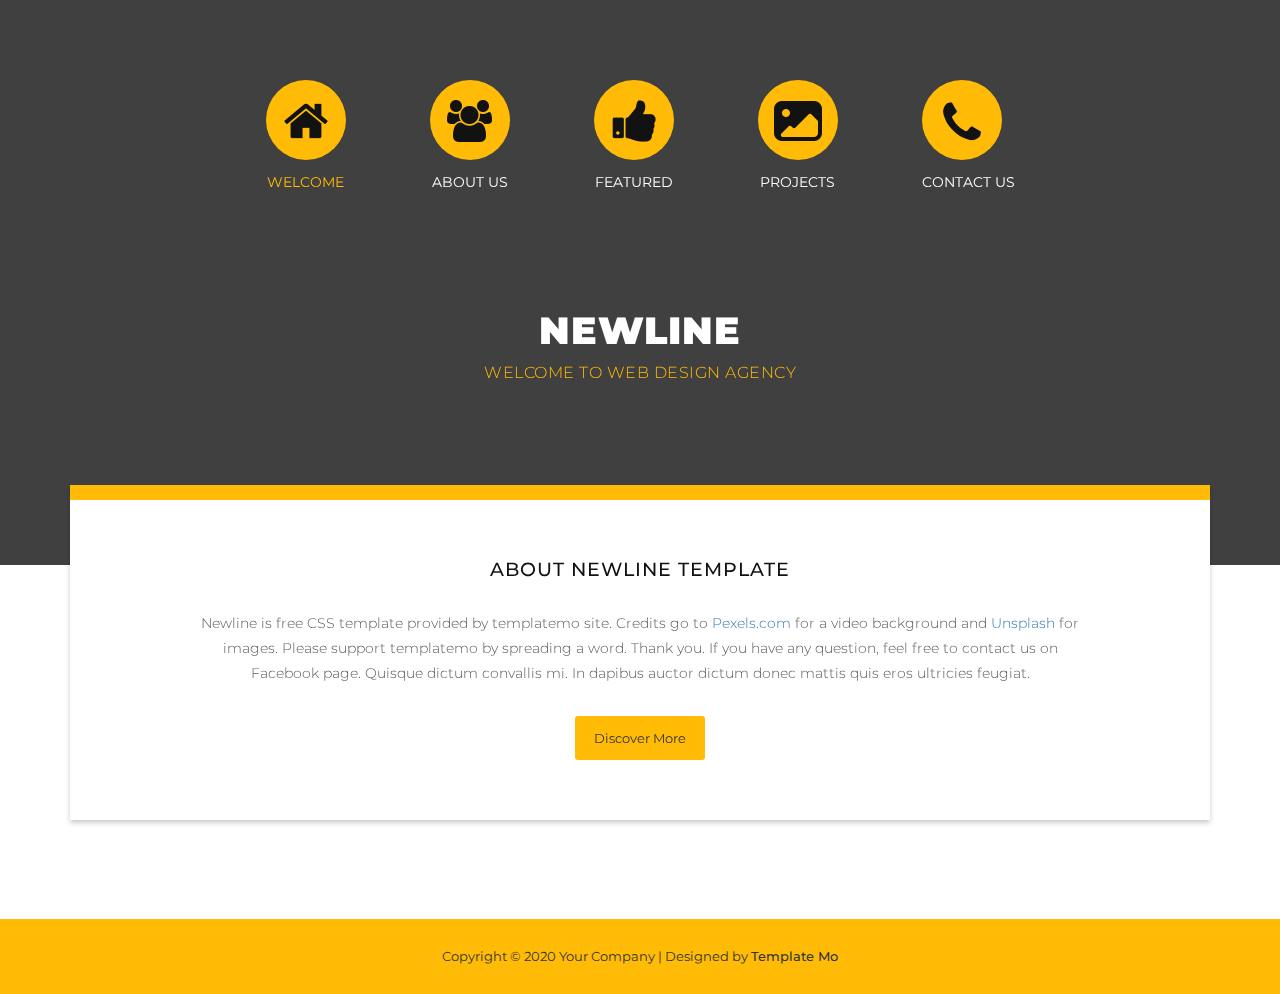
==== index.html @ 5fceb2ac "new template" ====
<!doctype html>
<!--[if lt IE 7]>      <html class="no-js lt-ie9 lt-ie8 lt-ie7" lang=""> <![endif]-->
<!--[if IE 7]>         <html class="no-js lt-ie9 lt-ie8" lang=""> <![endif]-->
<!--[if IE 8]>         <html class="no-js lt-ie9" lang=""> <![endif]-->
<!--[if gt IE 8]><!--> <html class="no-js" lang=""> <!--<![endif]-->
    <head>
        <meta charset="utf-8">
        <meta http-equiv="X-UA-Compatible" content="IE=edge,chrome=1">
        <title>Newline Template</title>
<!--
Newline Template
https://templatemo.com/tm-503-newline
-->
        <meta name="description" content="">
        <meta name="viewport" content="width=device-width, initial-scale=1">
        <link rel="apple-touch-icon" href="apple-touch-icon.png">

        <link rel="stylesheet" href="css/bootstrap.min.css">
        <link rel="stylesheet" href="css/bootstrap-theme.min.css">
        <link rel="stylesheet" href="css/fontAwesome.css">
        <link rel="stylesheet" href="css/templatemo-style.css">

        <link href="https://fonts.googleapis.com/css?family=Montserrat:100,200,300,400,500,600,700,800,900" rel="stylesheet">

        <script src="js/vendor/modernizr-2.8.3-respond-1.4.2.min.js"></script>
    </head>
    <body>

        <div class="overlay"></div>
        <section class="top-part">
          <video controls autoplay loop>
            <source src="videos/video1.mp4" type="video/mp4">
            <source src="videos/video1.ogg" type="video1/ogg">
          Your browser does not support the video tag.
          </video>
        </section>
        
        <section class="cd-hero">

          <div class="cd-slider-nav">
            <nav>
              <span class="cd-marker item-1"></span>
              <ul>
                <li class="selected"><a href="#0"><div class="image-icon"><img src="img/home-icon.png"></div><h6>Welcome</h6></a></li>
                <li><a href="#0"><div class="image-icon"><img src="img/about-icon.png"></div><h6>About Us</h6></a></li>
                <li><a href="#0"><div class="image-icon"><img src="img/featured-icon.png"></div><h6>Featured</h6></a></li>
                <li><a href="#0"><div class="image-icon"><img src="img/projects-icon.png"></div><h6>Projects</h6></a></li>
                <li><a href="#0"><div class="image-icon"><img src="img/contact-icon.png"></div><h6>Contact Us</h6></a></li>
              </ul>
            </nav> 
          </div> <!-- .cd-slider-nav -->

          <ul class="cd-hero-slider">

            <li class="selected">
              <div class="heading">
                <h1>NEWLINE</h1>
                <span>Welcome to Web Design Agency</span>
              </div>
              <div class="cd-full-width first-slide">
                <div class="container">
                  <div class="row">
                    <div class="col-md-12">
                      <div class="content first-content">
                        <h4>About Newline Template</h4>
                        <p>Newline is free CSS template provided by templatemo site. Credits go to <a href="https://videos.pexels.com/videos/busy-street-in-the-city-1089" target="_blank">Pexels.com</a> for a video background and <a href="https://unsplash.com" target="_blank">Unsplash</a> for images. Please support templatemo by spreading a word. Thank you. If you have any question, feel free to contact us on Facebook page. Quisque dictum convallis mi. In dapibus auctor dictum donec mattis quis eros ultricies feugiat.</p>
                        <div class="primary-button">
                          <a href="#">Discover More</a>
                        </div>
                      </div>
                    </div>
                  </div>                  
                </div>
              </div>
            </li>

            <li>
              <div class="heading">
                <h1>About Us</h1>
                <span>Get More Info About Our Agency</span> 
              </div>
              <div class="cd-half-width second-slide">   
                <div class="container">
                  <div class="row">
                    <div class="col-md-12">
                      <div class="content second-content">
                        <div class="row">
                          <div class="col-md-7 left-image">
                            <img src="img/left-about-image.jpg">
                          </div>
                          <div class="col-md-5">
                            <div class="right-about-text">
                              <h4>Who we are?</h4>
                              <p>Fusce neque leo, dapibus sed imperdiet sed, vulputate sed purus. Nam eget justo in nibh facilisis rhoncus. Donec et risus non mauris lobortis convallis. Aliquam id urna quis ante blandit semper.</p>
                              <div class="primary-button">
                                <a href="#">Discover More</a>
                              </div>
                            </div>
                          </div>
                        </div>
                        <div class="row">
                          <div class="col-md-7">
                            <div class="left-about-text">
                              <h4>What we do?</h4>
                              <p>Nam aliquam ultrices interdum. Vivamus metus mi, accumsan a tincidunt a, efficitur id felis. Vivamus non nibh malesuada, vestibulum nulla in, iaculis sem. Aenean tincidunt faucibus ipsum, ac aliquet nunc accumsan sed. Nulla sodales nunc sit amet libero egestas, ut interdum ex congue.</p>
                              <div class="primary-button">
                                <a href="#">Discover More</a>
                              </div>
                            </div>
                          </div>
                          <div class="col-md-5 right-image">
                            <img src="img/right-about-image.jpg">
                          </div>
                        </div>
                      </div>
                    </div>
                  </div>                  
                </div>
              </div>
            </li>

            <li>
              <div class="heading">
                <h1>Featured</h1>
                <span>We produce featured product every week</span> 
              </div>
              <div class="cd-half-width third-slide">
                <div class="container">
                  <div class="row">
                    <div class="col-md-12">
                      <div class="content third-content">
                        <div class="row">
                          <div class="col-md-7 left-image">
                            <img src="img/left-feature-image.png">
                          </div>
                          <div class="col-md-5">
                            <div class="right-feature-text">
                              <h4>Featured Product: <em>Newline</em></h4>
                              <p>Lorem ipsum dolor amet, consecte adipiscing elit, quisque dictum convallis mi. In dapibus auctor dictum donec mattis quis eros ultricies feugiat. Morbi congue faucibus mi, ague blandit curabitur ac lacinia.</p>
                              <div class="feature-list">
                                <ul>
                                  <p>- Suspendisse mattis finibus sem</p>
                                  <p>- Pellentesque et urna vel lectus</p>
                                  <p>- Vestibulum iaculis nisi dui</p>
                                  <p>- Donec sagittis eros , ac tempus ligula</p>
                                  <p>- Integer sapien risus, auctor</p>
                                </ul>
                              </div>
                              <div class="primary-button">
                                <a href="#">Discover More</a>
                              </div>
                            </div>
                          </div>
                        </div>
                      </div>
                    </div>
                  </div>                  
                </div>
              </div>
            </li>

            <li>
              <div class="heading">
                <h1>Our projects</h1>
                <span>Here you can check our recent projects</span> 
              </div>
              <div class="cd-half-width fourth-slide">
                <div class="container">
                  <div class="row">
                    <div class="col-md-12">
                      <div class="content fourth-content">
                        <div class="row">
                          <div class="col-md-3 project-item">
                            <a href="img/item-01.jpg" data-lightbox="image-1"><img src="img/project-item-01.jpg"></a>
                          </div>
                          <div class="col-md-3 project-item">
                            <a href="img/item-02.jpg" data-lightbox="image-1"><img src="img/project-item-02.jpg"></a>
                          </div>
                          <div class="col-md-3 project-item">
                            <a href="img/item-03.jpg" data-lightbox="image-1"><img src="img/project-item-03.jpg"></a>
                          </div>
                          <div class="col-md-3 project-item">
                            <a href="img/item-04.jpg" data-lightbox="image-1"><img src="img/project-item-04.jpg"></a>
                          </div>
                          <div class="col-md-3 project-item">
                            <a href="img/item-05.jpg" data-lightbox="image-1"><img src="img/project-item-05.jpg"></a>
                          </div>
                          <div class="col-md-3 project-item">
                            <a href="img/item-06.jpg" data-lightbox="image-1"><img src="img/project-item-06.jpg"></a>
                          </div>
                          <div class="col-md-3 project-item">
                            <a href="img/item-07.jpg" data-lightbox="image-1"><img src="img/project-item-07.jpg"></a>
                          </div>
                          <div class="col-md-3 project-item">
                            <a href="img/item-08.jpg" data-lightbox="image-1"><img src="img/project-item-08.jpg"></a>
                          </div>
                        </div>
                      </div>
                    </div>
                  </div>                  
                </div>
              </div>
            </li>

            <li>
              <div class="heading">
                <h1>Contact us</h1>
                <span>You'll be responded within 48 hrs</span> 
              </div>
              <div class="cd-half-width fivth-slide">
                <div class="container">
                  <div class="row">
                    <div class="col-md-12">
                      <div class="content fivth-content">
                        <div class="row">
                          <div class="col-md-4">
                            <div class="left-info">
                              <p>Maecenas imperdiet sagittis lacus, ut consequat velit iaculis id. Praesent eu consequat urna. Morbi justo dolor, ornare sed lorem et, auctor iaculis ligula.
                              <br><br>
                              <em>5566 Donec mollis libero<br>at metus luctus 10660</em>
                              </p>
                              <ul class="social-icons">
                                <i><a href="#"><i class="fa fa-facebook"></i></a></i>
                                <i><a href="#"><i class="fa fa-twitter"></i></a></i>
                                <i><a href="#"><i class="fa fa-linkedin"></i></a></i>
                                <i><a href="#"><i class="fa fa-rss"></i></a></i>
                                <i><a href="#"><i class="fa fa-behance"></i></a></i>
                              </ul>
                            </div>
                          </div>
                          <div class="col-md-8">
                            <div class="row">
                              <form id="contact" action="" method="post">
                                <div class="col-md-6">
                                  <fieldset>
                                    <input name="name" type="text" class="form-control" id="name" placeholder="Your Name" required="">
                                  </fieldset>
                                </div>
                                <div class="col-md-6">
                                  <fieldset>
                                    <input name="email" type="email" class="form-control" id="email" placeholder="Email" required="">
                                  </fieldset>
                                </div>
                                <div class="col-md-12">
                                  <fieldset>
                                    <textarea name="message" rows="6" class="form-control" id="message" placeholder="Message" required=""></textarea>
                                  </fieldset>
                                </div>
                                <div class="col-md-12">
                                  <fieldset>
                                    <button type="submit" id="form-submit" class="btn">Send Message</button>
                                  </fieldset>
                                </div>
                              </form>
                            </div>
                          </div>
                        </div>
                      </div>
                    </div>
                  </div>                  
                </div>
              </div>
            </li>
          </ul> <!-- .cd-hero-slider -->
        </section> <!-- .cd-hero -->


        <footer>
          <p>Copyright &copy; 2020 Your Company 
                                
        	| Designed by <em>Template Mo</em></p>
        </footer>
    
        <script src="//ajax.googleapis.com/ajax/libs/jquery/1.11.2/jquery.min.js"></script>
        <script>window.jQuery || document.write('<script src="js/vendor/jquery-1.11.2.min.js"><\/script>')</script>

        <script src="js/vendor/bootstrap.min.js"></script>
        <script src="js/plugins.js"></script>
        <script src="js/main.js"></script>

    </body>
</html>
---- css/templatemo-style.css ----
/* 

Newline Template

https://templatemo.com/tm-503-newline

*/

body {
	font-family: 'Montserrat', sans-serif;
}

p {
  font-size: 14px;
  color: #5a5a5a;
  font-weight: 300;
  line-height: 25px;
}

video { 
    position: fixed;
    top: 50%;
    left: 50%;
    min-width: 100%;
    min-height: 100%;
    width: auto;
    height: auto;
    z-index: -100;
    transform: translateX(-50%) translateY(-50%);
    background-size: cover;
    transition: 1s opacity;
}

video::-webkit-media-controls {
    display:none !important;
}

.overlay {
  position: absolute;
  top: 0;
  left: 0;
  width: 100%;
  height: 100%;
  z-index: 1;
  background-color: rgba(0,0,0,0.75); /*dim the background*/
}

.primary-button a {
  display: inline-block;
  background-color: #ffbb05;
  color: #343434;
  font-size: 13px;
  padding: 12px 18px;
  border-radius: 3px;
  text-decoration: none;
  border: 1px solid transparent;
}

.primary-button a:hover {
  background-color: transparent;
  border: 1px solid #ffbb05;
  -moz-transition: all 0.2s linear;
  -o-transition: all 0.2s linear;
  -webkit-transition: all 0.2s linear;
}

.cd-hero {
  z-index: 2;
  position: relative;
  -webkit-font-smoothing: antialiased;
  -moz-osx-font-smoothing: grayscale;
}

.cd-hero-slider {
  position: relative;
  overflow: hidden;
  margin: 0;
  padding: 0;
  list-style: none;
}
.cd-hero-slider li {
  position: absolute;
  top: 0;
  left: 0;
  width: 100%;
  -webkit-transform: translateX(100%);
  -moz-transform: translateX(100%);
  -ms-transform: translateX(100%);
  -o-transform: translateX(100%);
  transform: translateX(100%);
}
.cd-hero-slider li.selected {
  /* this is the visible slide */
  position: relative;
  -webkit-transform: translateX(0);
  -moz-transform: translateX(0);
  -ms-transform: translateX(0);
  -o-transform: translateX(0);
  transform: translateX(0);
}
.cd-hero-slider li.move-left {
  /* slide hidden on the left */
  -webkit-transform: translateX(-100%);
  -moz-transform: translateX(-100%);
  -ms-transform: translateX(-100%);
  -o-transform: translateX(-100%);
  transform: translateX(-100%);
}
.cd-hero-slider li.is-moving, .cd-hero-slider li.selected {
  /* the is-moving class is assigned to the slide which is moving outside the viewport */
  -webkit-transition: -webkit-transform 0.5s;
  -moz-transition: -moz-transform 0.5s;
  transition: transform 0.5s;
}
@media only screen and (min-width: 768px) {
  .cd-hero-slider {
  }
}
@media only screen and (min-width: 1170px) {
  .cd-hero-slider {
  }
}

.cd-slider-nav {
  text-align: center;
}

.cd-slider-nav ul {
  padding: 0;
  margin: 0;
}

.cd-slider-nav ul li {
  display: inline-block;
  margin: 80px 40px;
}

.cd-slider-nav ul li a {
  text-decoration: none;
}

.cd-slider-nav ul li h6 {
  font-size: 14px;
  text-transform: uppercase;
  text-align: center;
  font-weight: 400;
  color: #fff;
  margin-top: 15px;
}

.cd-slider-nav ul .selected h6 {
  color: #ffbb05;
  text-decoration: none;
}

.cd-slider-nav .image-icon {
  margin: 0 auto;
  margin-bottom: 15px;
  display: block;
  width: 80px;
  height: 80px;
  line-height: 80px;
  border-radius: 50%;
  text-align: center;
  margin: 0px;
  padding: 0px;
  background-color: #ffbb05;
}

.cd-slider-nav .image-icon:hover {
  background-color: #fff;
  -moz-transition: all 0.2s linear;
  -o-transition: all 0.2s linear;
  -webkit-transition: all 0.2s linear;
}

.content {
  margin-bottom: 100px;
  margin-top: -80px;
  background-color: #fff;
  border-top: 15px solid #ffbb05;
  box-shadow: 0px 3px 5px rgba(0, 0, 0, 0.2);
}


/*
=====================
----- TOP PART ------
=====================
*/

.top-part img {
  width: 100%;
  background-size: cover;
  position: absolute;
  overflow: hidden;
  top:0;
  left: 0;
}


/*
=======================
----- FIRST SLIDE -----
=======================
*/

.first-slide {
  text-align: center;
}

.first-slide {
  background-color: #fff;
  width: 100%;
}

.heading {
  text-align: center;
  margin-bottom: 180px;
}

.heading h1 {
  margin-top: 30px;
  font-size: 38px;
  text-transform: uppercase;
  color: #fff;
  font-weight: 900;
  letter-spacing: 1px;
}

.heading span {
  font-size: 16px;
  text-transform: uppercase;
  color: #ffbb05;
  font-weight: 300;
  letter-spacing: 0.5px;
}

.first-content h4 {
  font-size: 19px;
  text-transform: uppercase;
  color: #121212;
  letter-spacing: 1px;
  margin-top: 0px;
  margin-bottom: 30px;
}

.first-content {
  padding: 60px 0px;
}

.first-content p {
  margin: 0px 120px;
}

.first-content .primary-button {
  margin-top: 30px;
}



/*
=======================
----- SECOND SLIDE ----
=======================
*/

.second-slide {
  text-align: center;
  background-color: #fff;
  width: 100%;
}

.second-slide .heading h1 {
  margin-top: 30px;
  font-size: 38px;
  text-transform: uppercase;
  color: #fff;
  font-weight: 900;
  letter-spacing: 1px;
}

.second-slide .heading span {
  font-size: 16px;
  text-transform: uppercase;
  color: #ffbb05;
  font-weight: 300;
  letter-spacing: 0.5px;
}

.second-slide img {
  width: 100%;
  overflow: hidden;
}

.second-slide .left-image {
  padding-right: 0px!important;
}

.second-slide .right-image {
  padding-left: 0px!important;
}

.second-slide .right-about-text {
  text-align: left;
  margin-left: 15px;
  margin-right: 30px;
}

.second-slide .right-about-text h4 {
  font-size: 19px;
  color: #121212;
  text-transform: uppercase;
  letter-spacing: 1px;
  margin-top: 30px;
  margin-bottom: 25px;
}

.second-slide .right-about-text .primary-button {
  margin-top: 25px;
}

.second-slide .left-about-text {
  text-align: left;
  margin-left: 15px;
  margin-left: 30px;
}

.second-slide .left-about-text h4 {
  font-size: 19px;
  color: #121212;
  text-transform: uppercase;
  letter-spacing: 1px;
  margin-top: 30px;
  margin-bottom: 25px;
}

.second-slide .left-about-text .primary-button {
  margin-top: 25px;
}



/*
=======================
----- THIRD SLIDE -----
=======================
*/

.third-slide {
  text-align: center;
  background-color: #fff;
  width: 100%;
}

.third-slide .heading h1 {
  margin-top: 30px;
  font-size: 38px;
  text-transform: uppercase;
  color: #fff;
  font-weight: 900;
  letter-spacing: 1px;
}

.third-slide .heading span {
  font-size: 16px;
  text-transform: uppercase;
  color: #ffbb05;
  font-weight: 300;
  letter-spacing: 0.5px;
}

.third-slide .feature-list ul {
  padding: 0;
  margin: 0;
}

.third-slide .feature-list ul li {
  display: block;
}

.third-content {
  padding: 30px;
}

.third-content .left-image img {
  width: 100%;
  overflow: hidden;
}

.third-content .right-feature-text h4 {
  font-size: 19px;
  color: #121212;
  text-transform: uppercase;
  letter-spacing: 1px;
  margin-top: 30px;
  margin-bottom: 30px;
}

.third-content .right-feature-text h4 em {
  font-style: normal;
  font-weight: 700;
  color: #ffbb05;
}

.third-content .feature-list {
  margin-top: 20px;
}

.third-content .feature-list p {
  font-weight: 400;
}

.third-content .right-feature-text {
  text-align: left;
  margin: 0px 15px 0px 15px;
}

.third-content .right-feature-text .primary-button {
  margin-top: 30px;
}


/*
=======================
----- FOURTH SLIDE ----
=======================
*/

.fourth-slide {
  text-align: center;
  background-color: #fff;
  width: 100%;
}

.fourth-slide .heading h1 {
  margin-top: 30px;
  font-size: 38px;
  text-transform: uppercase;
  color: #fff;
  font-weight: 900;
  letter-spacing: 1px;
}

.fourth-slide .heading span {
  font-size: 16px;
  text-transform: uppercase;
  color: #ffbb05;
  font-weight: 300;
  letter-spacing: 0.5px;
}

.fourth-content {
  padding: 15px 30px;
}

.fourth-content .project-item {
  margin: 15px 0px;
}

.fourth-content img {
  width: 100%;
  overflow: hidden;
}


/*
=======================
----- FOURTH SLIDE ----
=======================
*/

.fivth-slide {
  text-align: center;
  background-color: #fff;
  width: 100%;
}

.fivth-slide .heading h1 {
  margin-top: 30px;
  font-size: 38px;
  text-transform: uppercase;
  color: #fff;
  font-weight: 900;
  letter-spacing: 1px;
}

.fivth-slide .heading span {
  font-size: 16px;
  text-transform: uppercase;
  color: #ffbb05;
  font-weight: 300;
  letter-spacing: 0.5px;
}

.fivth-content {
  padding: 30px;
  text-align: left;
}

.fivth-content .left-info em {
  font-weight: 500;
}

.fivth-content .left-info .social-icons {
  margin-top: 60px;
}

.fivth-content .left-info ul {
  padding: 0;
  margin: 0;
}

.fivth-content .left-info i {
  margin-right: 10px;
  color: #fff;
  font-size: 15px;
  width: 34px;
  height: 34px;
  background-color: #cdcdcd;
  display: inline-block;
  border-radius: 50%;
  text-align: center;
  line-height: 34px;
}

.fivth-content .left-info i:hover {
  background-color: #ffbb05;
  -moz-transition: all 0.3s linear;
  -o-transition: all 0.3s linear;
  -webkit-transition: all 0.3s linear;
}

.fivth-content input {
  margin-bottom: 20px;
  padding-left: 15px;
  max-width: 100%;
  height: 40px;
  display: inline-block;
  line-height: 40px;
  font-size: 13px;
  color: #aaa;
  background-color: #f4f4f4;
  border: none;
  outline: none;
  border-radius: 0;
  box-shadow: none;
}

.fivth-content input:focus {
  outline: none!important;
  box-shadow: none;
}

.fivth-content textarea {
  margin-bottom: 20px;
  padding-left: 15px;
  width: 100%;
  max-width: 100%;
  max-height: 180px;
  height: 140px;
  display: inline-block;
  line-height: 40px;
  font-size: 13px;
  color: #aaa;
  background-color: #f4f4f4;
  border: none;
  outline: none!important;
  border-radius: 0;
  box-shadow: none;
}

.fivth-content textarea:focus {
  outline: none!important;
  box-shadow: none;
}

.fivth-content button {
  display: inline-block;
  background-color: #ffbb05;
  color: #343434;
  font-size: 13px;
  padding: 12px 18px;
  border-radius: 3px;
  text-decoration: none;
  outline: none;
  margin-bottom: 0px;
}

.fivth-content button:hover {
  background-color: transparent;
  border: 1px solid #ffbb05;
  -moz-transition: all 0.2s linear;
  -o-transition: all 0.2s linear;
  -webkit-transition: all 0.2s linear;
}



/*
=======================
---- FOOTER STYLE -----
=======================
*/

footer {
  background-color: #ffbb05;
  position: relative;
  width: 100%;
  bottom: 0;
  z-index: 2;
  margin-top: -1px;
}

footer p {
  font-size: 13px;
  color: #343434;
  margin: 0px;
  padding: 25px 0px;
  text-align: center;
  font-weight: 400;
}

footer p em {
  font-style: normal;
  font-weight: 500;
}

footer a {
	color: #343434;
}

/*
========================================
---------- RESPONSIVE STYLE ------------
========================================
*/

@media (max-width: 850px){
  .cd-slider-nav ul li h6 {
    font-size: 13px;
    text-transform: uppercase;
    text-align: center;
    font-weight: 400;
    color: #fff;
    margin-top: 15px;
    display: none;
  }

  .cd-slider-nav .image-icon img {
    width: 25px;
  }

  .cd-slider-nav ul .selected img {
    border-bottom: 3px solid #fff;
    padding-bottom: 10px;
    -moz-transition: all 0.2s linear;
    -o-transition: all 0.2s linear;
    -webkit-transition: all 0.2s linear;
  }

  .cd-slider-nav .image-icon {
    width: 0px;
    height: 0px;
    line-height: 40px;
    margin: 0 auto;
  }

  .cd-slider-nav {
    background-color: #ffbb05;
    width: 100%;
    height: 80px;
    line-height: 80px;
    margin: 0 auto;
    text-align: center!important;
  }

  .cd-slider-nav ul {
    padding: 0;
    margin: 0;
    text-align: center!important;
  }

  .cd-slider-nav ul li {
    display: inline-block;
    margin-top: 0px;
    margin-left: 15px;
  }

  .heading h1 {
    margin-top: 60px;
    font-size: 24px;
    font-weight: 700;
    letter-spacing: 0px;
  }

  .heading span {
    font-size: 13px;
    letter-spacing: px;
  }

  .content {
    margin-bottom: 100px;
    margin-top: -100px;
    background-color: #fff;
    border-top: 15px solid #ffbb05;
    box-shadow: 0px 3px 5px rgba(0, 0, 0, 0.2);
  }

  .first-content h4 {
    margin-left: 15px;
    margin-right: 15px; 
  }

  .first-content p {
    margin: 0px 30px;
  }

  .second-slide .left-image {
    padding-right: 15px!important;
  }

  .second-slide .right-image {
    padding-left: 15px!important;
  }

  .second-slide .right-about-text {
    text-align: left;
    margin-left: 15px;
    margin-left: 30px;
  }

  .second-slide .left-about-text {
    text-align: left;
    margin-left: 0px;
    margin-left: 30px;
    margin-bottom: 30px;
  }

  .fivth-content .left-info .social-icons {
    margin-top: 30px;
    margin-bottom: 60px;
  }

}


/*
========================================
----------- LIGHT BOX STYLE ------------
========================================
*/

/* Preload images */
body:after {
  content: url(../img/close.png) url(../img/loading.gif) url(../img/prev.png) url(../img/next.png);
  display: none;
}

body.lb-disable-scrolling {
  overflow: hidden;
}

.lightboxOverlay {
  position: absolute;
  top: 0;
  left: 0;
  z-index: 9999;
  background-color: black;
  filter: progid:DXImageTransform.Microsoft.Alpha(Opacity=80);
  opacity: 0.8;
  display: none;
}

.lightbox {
  position: absolute;
  margin-top: 5%;
  left: 0;
  width: 100%;
  z-index: 10000;
  text-align: center;
  line-height: 0;
  font-weight: normal;
}

.lightbox .lb-image {
  display: block;
  height: auto;
  max-width: inherit;
  max-height: none;
  border-radius: 3px;

  /* Image border */
  border: 4px solid white;
}

.lightbox a img {
  border: none;
}

.lb-outerContainer {
  position: relative;
  *zoom: 1;
  width: 250px;
  height: 250px;
  margin: 0 auto;
  border-radius: 4px;

  /* Background color behind image.
     This is visible during transitions. */
  background-color: white;
}

.lb-outerContainer:after {
  content: "";
  display: table;
  clear: both;
}

.lb-loader {
  position: absolute;
  top: 43%;
  left: 0;
  height: 25%;
  width: 100%;
  text-align: center;
  line-height: 0;
}

.lb-cancel {
  display: block;
  width: 32px;
  height: 32px;
  margin: 0 auto;
  background: url(../img/loading.gif) no-repeat;
}

.lb-nav {
  position: absolute;
  top: 0;
  left: 0;
  height: 100%;
  width: 100%;
  z-index: 10;
}

.lb-container > .nav {
  left: 0;
}

.lb-nav a {
  outline: none;
  background-image: url('[data-uri]');
}

.lb-prev, .lb-next {
  height: 100%;
  cursor: pointer;
  display: block;
}

.lb-nav a.lb-prev {
  width: 34%;
  left: 0;
  float: left;
  background: url(../img/prev.png) left 48% no-repeat;
  filter: progid:DXImageTransform.Microsoft.Alpha(Opacity=0);
  opacity: 0;
  -webkit-transition: opacity 0.6s;
  -moz-transition: opacity 0.6s;
  -o-transition: opacity 0.6s;
  transition: opacity 0.6s;
}

.lb-nav a.lb-prev:hover {
  filter: progid:DXImageTransform.Microsoft.Alpha(Opacity=100);
  opacity: 1;
}

.lb-nav a.lb-next {
  width: 64%;
  right: 0;
  float: right;
  background: url(../img/next.png) right 48% no-repeat;
  filter: progid:DXImageTransform.Microsoft.Alpha(Opacity=0);
  opacity: 0;
  -webkit-transition: opacity 0.6s;
  -moz-transition: opacity 0.6s;
  -o-transition: opacity 0.6s;
  transition: opacity 0.6s;
}

.lb-nav a.lb-next:hover {
  filter: progid:DXImageTransform.Microsoft.Alpha(Opacity=100);
  opacity: 1;
}

.lb-dataContainer {
  margin: 0 auto;
  padding-top: 5px;
  *zoom: 1;
  width: 100%;
  -moz-border-radius-bottomleft: 4px;
  -webkit-border-bottom-left-radius: 4px;
  border-bottom-left-radius: 4px;
  -moz-border-radius-bottomright: 4px;
  -webkit-border-bottom-right-radius: 4px;
  border-bottom-right-radius: 4px;
}

.lb-dataContainer:after {
  content: "";
  display: table;
  clear: both;
}

.lb-data {
  padding: 0 4px;
  color: #ccc;
}

.lb-data .lb-details {
  width: 85%;
  float: left;
  text-align: left;
  line-height: 1.1em;
}

.lb-data .lb-caption {
  font-size: 13px;
  font-weight: bold;
  line-height: 1em;
}

.lb-data .lb-caption a {
  color: #4ae;
}

.lb-data .lb-number {
  display: block;
  clear: left;
  padding-bottom: 1em;
  font-size: 12px;
  color: #999999;
}

.lb-data .lb-close {
  display: block;
  float: right;
  width: 30px;
  height: 30px;
  background: url(../img/close.png) top right no-repeat;
  text-align: right;
  outline: none;
  filter: progid:DXImageTransform.Microsoft.Alpha(Opacity=70);
  opacity: 0.7;
  -webkit-transition: opacity 0.2s;
  -moz-transition: opacity 0.2s;
  -o-transition: opacity 0.2s;
  transition: opacity 0.2s;
}

.lb-data .lb-close:hover {
  cursor: pointer;
  filter: progid:DXImageTransform.Microsoft.Alpha(Opacity=100);
  opacity: 1;
}
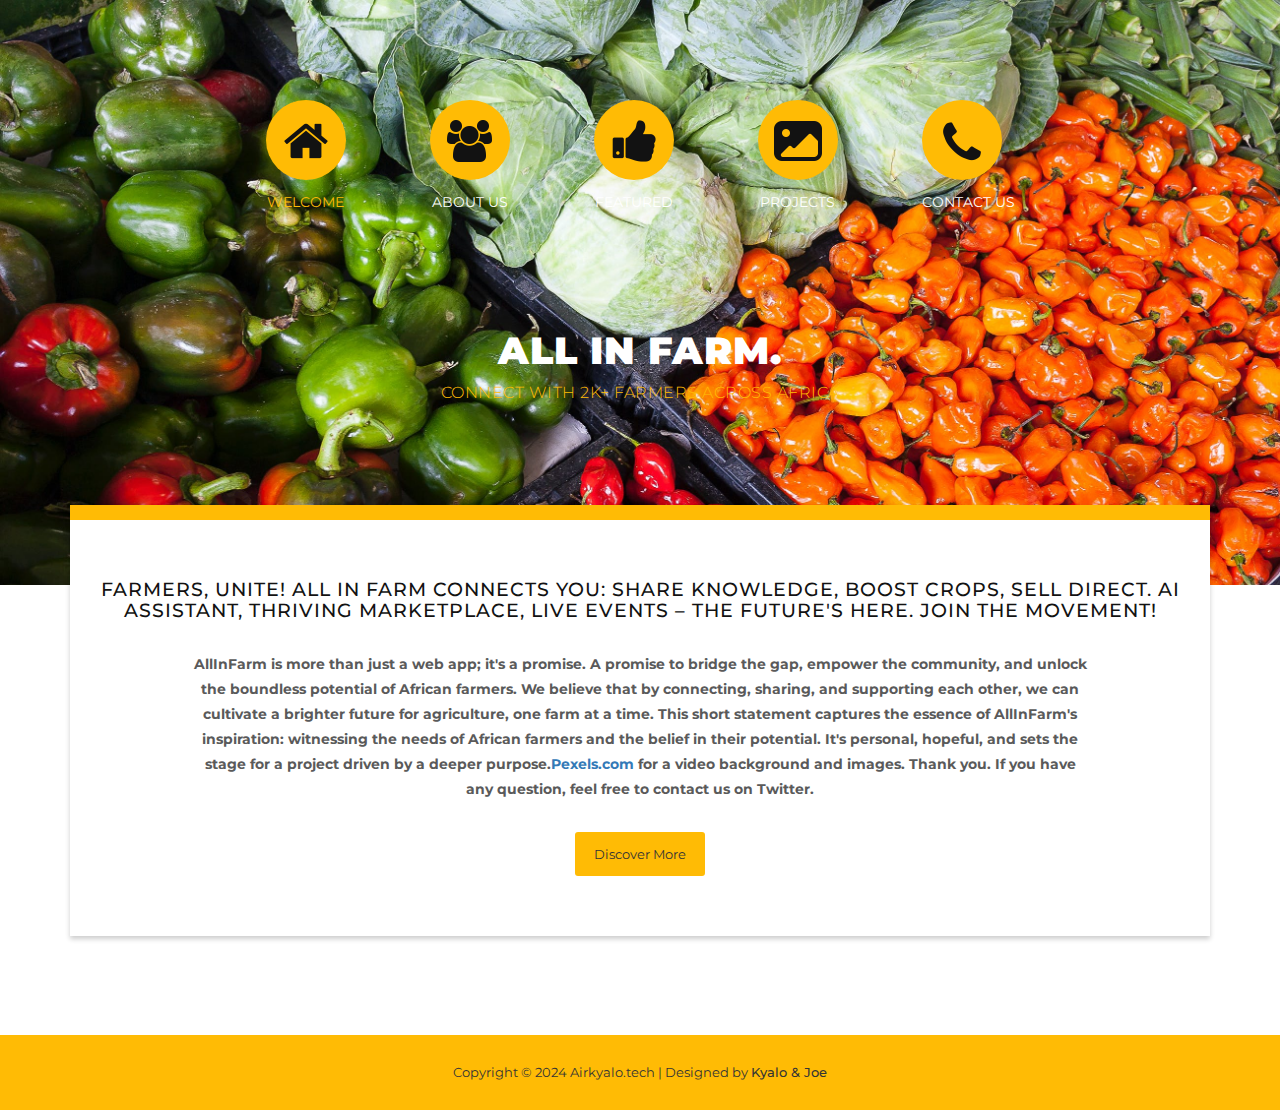
==== commit f3d48814: "farm app" ====
--- a/index.html
+++ b/index.html
@@ -1,17 +1,9 @@
 <!doctype html>
-<!--[if lt IE 7]>      <html class="no-js lt-ie9 lt-ie8 lt-ie7" lang=""> <![endif]-->
-<!--[if IE 7]>         <html class="no-js lt-ie9 lt-ie8" lang=""> <![endif]-->
-<!--[if IE 8]>         <html class="no-js lt-ie9" lang=""> <![endif]-->
-<!--[if gt IE 8]><!--> <html class="no-js" lang=""> <!--<![endif]-->
     <head>
         <meta charset="utf-8">
         <meta http-equiv="X-UA-Compatible" content="IE=edge,chrome=1">
-        <title>Newline Template</title>
-<!--
-Newline Template
-https://templatemo.com/tm-503-newline
--->
-        <meta name="description" content="">
+        <title><b>ALL IN FARM.</b></title>
+        <meta name="description" content="The Best Farm Products.">
         <meta name="viewport" content="width=device-width, initial-scale=1">
         <link rel="apple-touch-icon" href="apple-touch-icon.png">
 
@@ -25,16 +17,10 @@
         <script src="js/vendor/modernizr-2.8.3-respond-1.4.2.min.js"></script>
     </head>
     <body>
-
-        <div class="overlay"></div>
+        <div> class="overlay"></div>
         <section class="top-part">
-          <video controls autoplay loop>
-            <source src="videos/video1.mp4" type="video/mp4">
-            <source src="videos/video1.ogg" type="video1/ogg">
-          Your browser does not support the video tag.
-          </video>
+          <img src="mark-stebnicki-2252584.jpg" alt="Overlay Image">
         </section>
-        
         <section class="cd-hero">
 
           <div class="cd-slider-nav">
@@ -48,22 +34,24 @@
                 <li><a href="#0"><div class="image-icon"><img src="img/contact-icon.png"></div><h6>Contact Us</h6></a></li>
               </ul>
             </nav> 
-          </div> <!-- .cd-slider-nav -->
-
+          </div>
+          
           <ul class="cd-hero-slider">
 
             <li class="selected">
               <div class="heading">
-                <h1>NEWLINE</h1>
-                <span>Welcome to Web Design Agency</span>
+                <h1>ALL IN FARM.</h1>
+                <span>Connect with 2k+ farmers across Africa</span>
               </div>
               <div class="cd-full-width first-slide">
                 <div class="container">
                   <div class="row">
                     <div class="col-md-12">
                       <div class="content first-content">
-                        <h4>About Newline Template</h4>
-                        <p>Newline is free CSS template provided by templatemo site. Credits go to <a href="https://videos.pexels.com/videos/busy-street-in-the-city-1089" target="_blank">Pexels.com</a> for a video background and <a href="https://unsplash.com" target="_blank">Unsplash</a> for images. Please support templatemo by spreading a word. Thank you. If you have any question, feel free to contact us on Facebook page. Quisque dictum convallis mi. In dapibus auctor dictum donec mattis quis eros ultricies feugiat.</p>
+                        <h4>Farmers, unite! All In Farm connects you: share knowledge, boost crops, sell direct. AI assistant, thriving marketplace, live events – the future's here. Join the movement!                        </h4>
+                          <p><b>AllInFarm is more than just a web app; it's a promise. A promise to bridge the gap, empower the community, and unlock the boundless potential of African farmers. We believe that by connecting, sharing, and supporting each other, we can cultivate a brighter future for agriculture, one farm at a time.
+
+                            This short statement captures the essence of AllInFarm's inspiration: witnessing the needs of African farmers and the belief in their potential. It's personal, hopeful, and sets the stage for a project driven by a deeper purpose.<a href="https://videos.pexels.com/videos/busy-street-in-the-city-1089" target="_blank">Pexels.com</a> for a video background and images. Thank you. If you have any question, feel free to contact us on Twitter.</b></p>
                         <div class="primary-button">
                           <a href="#">Discover More</a>
                         </div>
@@ -86,12 +74,12 @@
                       <div class="content second-content">
                         <div class="row">
                           <div class="col-md-7 left-image">
-                            <img src="img/left-about-image.jpg">
+                            <img src="img/farm4.jpg">
                           </div>
                           <div class="col-md-5">
                             <div class="right-about-text">
                               <h4>Who we are?</h4>
-                              <p>Fusce neque leo, dapibus sed imperdiet sed, vulputate sed purus. Nam eget justo in nibh facilisis rhoncus. Donec et risus non mauris lobortis convallis. Aliquam id urna quis ante blandit semper.</p>
+                              <p>We are a passionate team dedicated to sustainable farming practices and delivering high-quality produce to our community. With a deep-rooted commitment to environmental stewardship and community engagement, we strive to cultivate a healthier and more resilient food system.</p>
                               <div class="primary-button">
                                 <a href="#">Discover More</a>
                               </div>
@@ -102,7 +90,10 @@
                           <div class="col-md-7">
                             <div class="left-about-text">
                               <h4>What we do?</h4>
-                              <p>Nam aliquam ultrices interdum. Vivamus metus mi, accumsan a tincidunt a, efficitur id felis. Vivamus non nibh malesuada, vestibulum nulla in, iaculis sem. Aenean tincidunt faucibus ipsum, ac aliquet nunc accumsan sed. Nulla sodales nunc sit amet libero egestas, ut interdum ex congue.</p>
+                              <p>Sustainable Practices: We prioritize sustainable farming methods such as organic farming, crop rotation, and natural pest management to minimize our environmental footprint.
+                                Community Engagement: We actively engage with our local community through farm tours, educational workshops, and partnerships with local schools and organizations.
+                                Quality Assurance: We adhere to rigorous quality standards to ensure that our produce is of the highest quality, from seed to harvest to your table.
+                                Continuous Improvement: We are committed to ongoing learning and improvement, always seeking new ways to innovate and enhance our farming practices.</p>
                               <div class="primary-button">
                                 <a href="#">Discover More</a>
                               </div>
@@ -171,104 +162,102 @@
                       <div class="content fourth-content">
                         <div class="row">
                           <div class="col-md-3 project-item">
-                            <a href="img/item-01.jpg" data-lightbox="image-1"><img src="img/project-item-01.jpg"></a>
-                          </div>
-                          <div class="col-md-3 project-item">
-                            <a href="img/item-02.jpg" data-lightbox="image-1"><img src="img/project-item-02.jpg"></a>
-                          </div>
-                          <div class="col-md-3 project-item">
-                            <a href="img/item-03.jpg" data-lightbox="image-1"><img src="img/project-item-03.jpg"></a>
-                          </div>
-                          <div class="col-md-3 project-item">
-                            <a href="img/item-04.jpg" data-lightbox="image-1"><img src="img/project-item-04.jpg"></a>
-                          </div>
-                          <div class="col-md-3 project-item">
-                            <a href="img/item-05.jpg" data-lightbox="image-1"><img src="img/project-item-05.jpg"></a>
-                          </div>
-                          <div class="col-md-3 project-item">
-                            <a href="img/item-06.jpg" data-lightbox="image-1"><img src="img/project-item-06.jpg"></a>
-                          </div>
-                          <div class="col-md-3 project-item">
-                            <a href="img/item-07.jpg" data-lightbox="image-1"><img src="img/project-item-07.jpg"></a>
-                          </div>
-                          <div class="col-md-3 project-item">
-                            <a href="img/item-08.jpg" data-lightbox="image-1"><img src="img/project-item-08.jpg"></a>
-                          </div>
-                        </div>
-                      </div>
-                    </div>
-                  </div>                  
-                </div>
-              </div>
-            </li>
-
-            <li>
-              <div class="heading">
-                <h1>Contact us</h1>
-                <span>You'll be responded within 48 hrs</span> 
+                            <a href="img/farm1.jpg" data-lightbox="image-1"><img src="img/farm1.jpg"></a>
+                          </div>
+                          <div class="col-md-3 project-item">
+                            <a href="img/farm2.jpg" data-lightbox="image-1"><img src="img/farm2.jpg"></a>
+                          </div>
+                          <div class="col-md-3 project-item">
+                            <a href="img/farm3.jpg" data-lightbox="image-1"><img src="img/farm3.jpg"></a>
+                          </div>
+                          <div class="col-md-3 project-item">
+                            <a href="img/farm4.jpg" data-lightbox="image-1"><img src="img/farm4.jpg"></a>
+                          </div>
+                          <div class="col-md-3 project-item">
+                            <a href="img/farm5.jpg" data-lightbox="image-1"><img src="img/farm5.jpg"></a>
+                          </div>
+                          <div class="col-md-3 project-item">
+                            <a href="img/farm6.jpg" data-lightbox="image-1"><img src="img/farm6.jpg"></a>
+                          </div>
+                          <div class="col-md-3 project-item">
+                            <a href="img/farm7.jpg" data-lightbox="image-1"><img src="img/farm7.jpg"></a>
+                          </div>
+                          <div class="col-md-3 project-item">
+                            <a href="img/farm8.jpg" data-lightbox="image-1"><img src="img/project-item-08.jpg"></a>
+                          </div>
+                        </div>
+                      </div>
+                    </div>
+                  </div>                  
+                </div>
+              </div>
+            </li>
+
+            <li>
+              <div class="heading">
+                  <h1>Contact us</h1>
+                  <span>You'll be responded within 48 hrs</span> 
               </div>
               <div class="cd-half-width fivth-slide">
-                <div class="container">
-                  <div class="row">
-                    <div class="col-md-12">
-                      <div class="content fivth-content">
-                        <div class="row">
-                          <div class="col-md-4">
-                            <div class="left-info">
-                              <p>Maecenas imperdiet sagittis lacus, ut consequat velit iaculis id. Praesent eu consequat urna. Morbi justo dolor, ornare sed lorem et, auctor iaculis ligula.
-                              <br><br>
-                              <em>5566 Donec mollis libero<br>at metus luctus 10660</em>
-                              </p>
-                              <ul class="social-icons">
-                                <i><a href="#"><i class="fa fa-facebook"></i></a></i>
-                                <i><a href="#"><i class="fa fa-twitter"></i></a></i>
-                                <i><a href="#"><i class="fa fa-linkedin"></i></a></i>
-                                <i><a href="#"><i class="fa fa-rss"></i></a></i>
-                                <i><a href="#"><i class="fa fa-behance"></i></a></i>
-                              </ul>
-                            </div>
-                          </div>
-                          <div class="col-md-8">
-                            <div class="row">
-                              <form id="contact" action="" method="post">
-                                <div class="col-md-6">
-                                  <fieldset>
-                                    <input name="name" type="text" class="form-control" id="name" placeholder="Your Name" required="">
-                                  </fieldset>
-                                </div>
-                                <div class="col-md-6">
-                                  <fieldset>
-                                    <input name="email" type="email" class="form-control" id="email" placeholder="Email" required="">
-                                  </fieldset>
-                                </div>
-                                <div class="col-md-12">
-                                  <fieldset>
-                                    <textarea name="message" rows="6" class="form-control" id="message" placeholder="Message" required=""></textarea>
-                                  </fieldset>
-                                </div>
-                                <div class="col-md-12">
-                                  <fieldset>
-                                    <button type="submit" id="form-submit" class="btn">Send Message</button>
-                                  </fieldset>
-                                </div>
-                              </form>
-                            </div>
-                          </div>
-                        </div>
-                      </div>
-                    </div>
-                  </div>                  
-                </div>
-              </div>
-            </li>
+                  <div class="container">
+                      <div class="row">
+                          <div class="col-md-12">
+                              <div class="content fivth-content">
+                                  <div class="row">
+                                      <div class="col-md-4">
+                                          <div class="left-info">
+                                              <p>Thank you for your interest in our farm! We're excited to hear from you. Whether you have questions, feedback, or inquiries about our products or services, we're here to help. Feel free to reach out to us using any of the contact methods below:</p>                             
+                                              <p><b>Call Us:</b> Have a quick question or need immediate assistance? Give us a call at <b>0758306436</b>. Our friendly team is ready to assist you with any inquiries you may have.</p>
+                                              <p><b>Thank you for choosing All In Farm. We look forward to connecting with you soon!</b></p>
+                                              <ul class="social-icons">
+                                                  <li><a href="#"><i class="fa fa-facebook"></i></a></li>
+                                                  <li><a href="#"><i class="fa fa-twitter"></i></a></li>
+                                                  <li><a href="#"><i class="fa fa-linkedin"></i></a></li>
+                                              </ul>
+                                          </div>
+                                      </div>
+                                      <div class="col-md-8">
+                                          <div class="row">
+                                              <form id="contact" action="" method="post">
+                                                  <div class="col-md-6">
+                                                      <fieldset>
+                                                          <input name="name" type="text" class="form-control" id="name" placeholder="Your Name" required="">
+                                                      </fieldset>
+                                                  </div>
+                                                  <div class="col-md-6">
+                                                      <fieldset>
+                                                          <input name="email" type="email" class="form-control" id="email" placeholder="Email" required="">
+                                                      </fieldset>
+                                                  </div>
+                                                  <div class="col-md-12">
+                                                      <fieldset>
+                                                          <textarea name="message" rows="6" class="form-control" id="message" placeholder="Message" required=""></textarea>
+                                                      </fieldset>
+                                                  </div>
+                                                  <div class="col-md-12">
+                                                      <fieldset>
+                                                          <button type="submit" id="form-submit" class="btn">Send Message</button>
+                                                      </fieldset>
+                                                  </div>
+                                              </form>
+                                          </div>
+                                      </div>
+                                  </div>
+                              </div>
+                          </div>
+                      </div>                  
+                  </div>
+              </div>
+          </li>
+          
           </ul> <!-- .cd-hero-slider -->
         </section> <!-- .cd-hero -->
 
 
         <footer>
-          <p>Copyright &copy; 2020 Your Company 
+          <p>Copyright &copy; 2024 Airkyalo.tech 
                                 
-        	| Designed by <em>Template Mo</em></p>
+        	| Designed by <em>Kyalo & Joe</em></p>
         </footer>
     
         <script src="//ajax.googleapis.com/ajax/libs/jquery/1.11.2/jquery.min.js"></script>
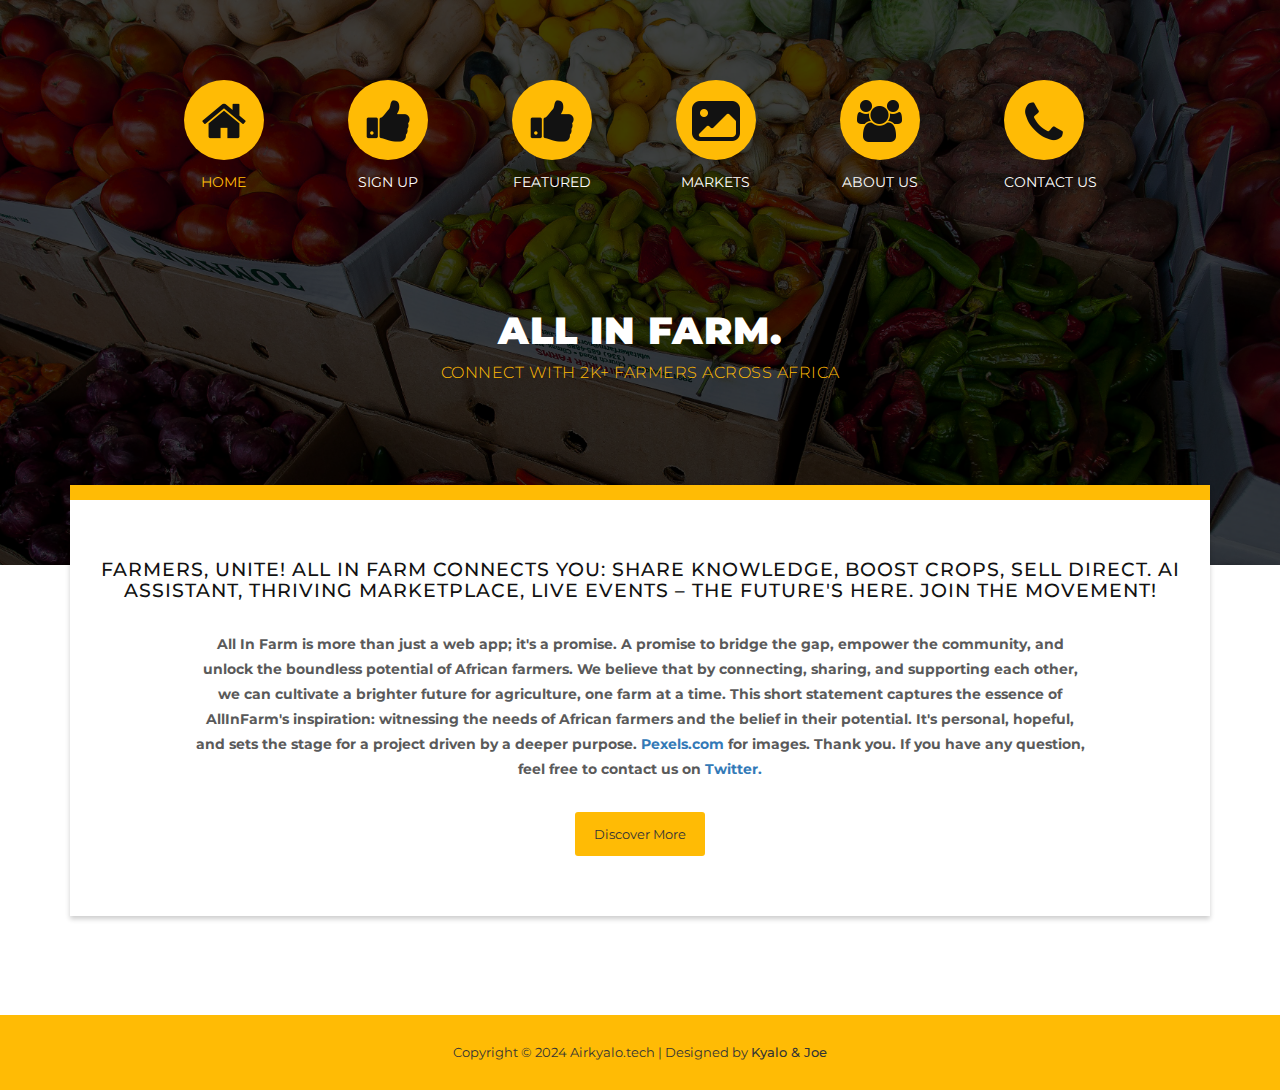
==== commit 4ff931e4: "new files and images" ====
--- a/index.html
+++ b/index.html
@@ -17,9 +17,9 @@
         <script src="js/vendor/modernizr-2.8.3-respond-1.4.2.min.js"></script>
     </head>
     <body>
-        <div> class="overlay"></div>
+        <div class="overlay"></div>
         <section class="top-part">
-          <img src="mark-stebnicki-2252584.jpg" alt="Overlay Image">
+          <img src="img/farm4.jpg" alt="Overlay Image">
         </section>
         <section class="cd-hero">
 
@@ -27,10 +27,11 @@
             <nav>
               <span class="cd-marker item-1"></span>
               <ul>
-                <li class="selected"><a href="#0"><div class="image-icon"><img src="img/home-icon.png"></div><h6>Welcome</h6></a></li>
-                <li><a href="#0"><div class="image-icon"><img src="img/about-icon.png"></div><h6>About Us</h6></a></li>
+                <li class="selected"><a href="#0"><div class="image-icon"><img src="img/home-icon.png"></div><h6>Home</h6></a></li>
+                <li><a href="nav.html"><div class="image-icon"><img src="img/featured-icon.png"</div><h6>Sign Up</h6></a></li>
                 <li><a href="#0"><div class="image-icon"><img src="img/featured-icon.png"></div><h6>Featured</h6></a></li>
-                <li><a href="#0"><div class="image-icon"><img src="img/projects-icon.png"></div><h6>Projects</h6></a></li>
+                <li><a href="#0"><div class="image-icon"><img src="img/projects-icon.png"></div><h6>Markets</h6></a></li>
+                <li><a href="#0"><div class="image-icon"><img src="img/about-icon.png"></div><h6>About us</h6></a></li>
                 <li><a href="#0"><div class="image-icon"><img src="img/contact-icon.png"></div><h6>Contact Us</h6></a></li>
               </ul>
             </nav> 
@@ -49,9 +50,9 @@
                     <div class="col-md-12">
                       <div class="content first-content">
                         <h4>Farmers, unite! All In Farm connects you: share knowledge, boost crops, sell direct. AI assistant, thriving marketplace, live events – the future's here. Join the movement!                        </h4>
-                          <p><b>AllInFarm is more than just a web app; it's a promise. A promise to bridge the gap, empower the community, and unlock the boundless potential of African farmers. We believe that by connecting, sharing, and supporting each other, we can cultivate a brighter future for agriculture, one farm at a time.
-
-                            This short statement captures the essence of AllInFarm's inspiration: witnessing the needs of African farmers and the belief in their potential. It's personal, hopeful, and sets the stage for a project driven by a deeper purpose.<a href="https://videos.pexels.com/videos/busy-street-in-the-city-1089" target="_blank">Pexels.com</a> for a video background and images. Thank you. If you have any question, feel free to contact us on Twitter.</b></p>
+                          <p><b>All In Farm is more than just a web app; it's a promise. A promise to bridge the gap, empower the community, and unlock the boundless potential of African farmers. We believe that by connecting, sharing, and supporting each other, we can cultivate a brighter future for agriculture, one farm at a time.
+
+                            This short statement captures the essence of AllInFarm's inspiration: witnessing the needs of African farmers and the belief in their potential. It's personal, hopeful, and sets the stage for a project driven by a deeper purpose.<a href="https://www.pexels.com/search/farmers/" target="_blank"> Pexels.com</a> for images. Thank you. If you have any question, feel free to contact us on <a href="https://twitter.com/alca_9_">Twitter.</a></b></p>
                         <div class="primary-button">
                           <a href="#">Discover More</a>
                         </div>
@@ -64,6 +65,99 @@
 
             <li>
               <div class="heading">
+                <h1>Featured</h1>
+                <span><b>We produce featured product every week</b></span> 
+              </div>
+              <div class="cd-half-width third-slide">
+                <div class="container">
+                  <div class="row">
+                    <div class="col-md-12">
+                      <div class="content third-content">
+                        <div class="row">
+                          <div class="col-md-7 left-image">
+                            <img src="img/chicken.jpg">
+                          </div>
+                          <div class="col-md-5">
+                            <div class="right-feature-text">
+                              <h4>Featured Products: <em>INTRODUCING...</em></h4>
+                              <p><b>1. Fresh Produce:</b></p>
+                                <p>Fruits: Apples, oranges, bananas, strawberries, grapes, etc.,
+                                Vegetables: Tomatoes, lettuce, carrots, cucumbers, peppers, etc.,
+                                Herbs: Basil, parsley, cilantro, mint, etc.</p>
+                              <p><b>2. Dairy Products:</b></p>
+                                  <p>Milk,
+                                    Cheese: Cheddar, mozzarella, feta, etc.,
+                                    Yogurt,
+                                    Butter</p>
+                              <p><b>3. Meat and Poultry:</b></p>
+                                    <p>Beef: Steak, ground beef, roasts, etc.,
+                                      Chicken: Whole chickens, breasts, thighs, drumsticks, etc.,
+                                      Pork: Bacon, pork chops, ribs, sausages, etc.,
+                                      Lamb: Lamb chops, ground lamb, etc.</p>
+                              <p><b>4. Grains and Legumes:</b></p>
+                                <p>Wheat,
+                                  Corn,
+                                  Soybeans,
+                                  Lentils,
+                                  Beans</p>
+                              <div class="primary-button">
+                                <a href="#">Discover More</a>
+                              </div>
+                            </div>
+                          </div>
+                        </div>
+                      </div>
+                    </div>
+                  </div>                  
+                </div>
+              </div>
+            </li>
+
+            <li>
+              <div class="heading">
+                <h1>Our projects</h1>
+                <span>Here you can check our recent projects</span> 
+              </div>
+              <div class="cd-half-width fourth-slide">
+                <div class="container">
+                  <div class="row">
+                    <div class="col-md-12">
+                      <div class="content fourth-content">
+                        <div class="row">
+                          <div class="col-md-3 project-item">
+                            <a href="img/farm1.jpg" data-lightbox="image-1"><img src="img/farm1.jpg"></a>
+                          </div>
+                          <div class="col-md-3 project-item">
+                            <a href="img/farm2.jpg" data-lightbox="image-1"><img src="img/farm2.jpg"></a>
+                          </div>
+                          <div class="col-md-3 project-item">
+                            <a href="img/farm3.jpg" data-lightbox="image-1"><img src="img/farm3.jpg"></a>
+                          </div>
+                          <div class="col-md-3 project-item">
+                            <a href="img/farm4.jpg" data-lightbox="image-1"><img src="img/farm4.jpg"></a>
+                          </div>
+                          <div class="col-md-3 project-item">
+                            <a href="img/farm5.jpg" data-lightbox="image-1"><img src="img/farm5.jpg"></a>
+                          </div>
+                          <div class="col-md-3 project-item">
+                            <a href="img/farm6.jpg" data-lightbox="image-1"><img src="img/farm6.jpg"></a>
+                          </div>
+                          <div class="col-md-3 project-item">
+                            <a href="img/farm7.jpg" data-lightbox="image-1"><img src="img/farm7.jpg"></a>
+                          </div>
+                          <div class="col-md-3 project-item">
+                            <a href="img/farm8.jpg" data-lightbox="image-1"><img src="img/project-item-08.jpg"></a>
+                          </div>
+                        </div>
+                      </div>
+                    </div>
+                  </div>                  
+                </div>
+              </div>
+            </li>
+
+            <li>
+              <div class="heading">
                 <h1>About Us</h1>
                 <span>Get More Info About Our Agency</span> 
               </div>
@@ -78,7 +172,7 @@
                           </div>
                           <div class="col-md-5">
                             <div class="right-about-text">
-                              <h4>Who we are?</h4>
+                              <h4><b>Who we are?</b></h4>
                               <p>We are a passionate team dedicated to sustainable farming practices and delivering high-quality produce to our community. With a deep-rooted commitment to environmental stewardship and community engagement, we strive to cultivate a healthier and more resilient food system.</p>
                               <div class="primary-button">
                                 <a href="#">Discover More</a>
@@ -89,7 +183,7 @@
                         <div class="row">
                           <div class="col-md-7">
                             <div class="left-about-text">
-                              <h4>What we do?</h4>
+                              <h4><b>What we do?</b></h4>
                               <p>Sustainable Practices: We prioritize sustainable farming methods such as organic farming, crop rotation, and natural pest management to minimize our environmental footprint.
                                 Community Engagement: We actively engage with our local community through farm tours, educational workshops, and partnerships with local schools and organizations.
                                 Quality Assurance: We adhere to rigorous quality standards to ensure that our produce is of the highest quality, from seed to harvest to your table.
@@ -100,90 +194,7 @@
                             </div>
                           </div>
                           <div class="col-md-5 right-image">
-                            <img src="img/right-about-image.jpg">
-                          </div>
-                        </div>
-                      </div>
-                    </div>
-                  </div>                  
-                </div>
-              </div>
-            </li>
-
-            <li>
-              <div class="heading">
-                <h1>Featured</h1>
-                <span>We produce featured product every week</span> 
-              </div>
-              <div class="cd-half-width third-slide">
-                <div class="container">
-                  <div class="row">
-                    <div class="col-md-12">
-                      <div class="content third-content">
-                        <div class="row">
-                          <div class="col-md-7 left-image">
-                            <img src="img/left-feature-image.png">
-                          </div>
-                          <div class="col-md-5">
-                            <div class="right-feature-text">
-                              <h4>Featured Product: <em>Newline</em></h4>
-                              <p>Lorem ipsum dolor amet, consecte adipiscing elit, quisque dictum convallis mi. In dapibus auctor dictum donec mattis quis eros ultricies feugiat. Morbi congue faucibus mi, ague blandit curabitur ac lacinia.</p>
-                              <div class="feature-list">
-                                <ul>
-                                  <p>- Suspendisse mattis finibus sem</p>
-                                  <p>- Pellentesque et urna vel lectus</p>
-                                  <p>- Vestibulum iaculis nisi dui</p>
-                                  <p>- Donec sagittis eros , ac tempus ligula</p>
-                                  <p>- Integer sapien risus, auctor</p>
-                                </ul>
-                              </div>
-                              <div class="primary-button">
-                                <a href="#">Discover More</a>
-                              </div>
-                            </div>
-                          </div>
-                        </div>
-                      </div>
-                    </div>
-                  </div>                  
-                </div>
-              </div>
-            </li>
-
-            <li>
-              <div class="heading">
-                <h1>Our projects</h1>
-                <span>Here you can check our recent projects</span> 
-              </div>
-              <div class="cd-half-width fourth-slide">
-                <div class="container">
-                  <div class="row">
-                    <div class="col-md-12">
-                      <div class="content fourth-content">
-                        <div class="row">
-                          <div class="col-md-3 project-item">
-                            <a href="img/farm1.jpg" data-lightbox="image-1"><img src="img/farm1.jpg"></a>
-                          </div>
-                          <div class="col-md-3 project-item">
-                            <a href="img/farm2.jpg" data-lightbox="image-1"><img src="img/farm2.jpg"></a>
-                          </div>
-                          <div class="col-md-3 project-item">
-                            <a href="img/farm3.jpg" data-lightbox="image-1"><img src="img/farm3.jpg"></a>
-                          </div>
-                          <div class="col-md-3 project-item">
-                            <a href="img/farm4.jpg" data-lightbox="image-1"><img src="img/farm4.jpg"></a>
-                          </div>
-                          <div class="col-md-3 project-item">
-                            <a href="img/farm5.jpg" data-lightbox="image-1"><img src="img/farm5.jpg"></a>
-                          </div>
-                          <div class="col-md-3 project-item">
-                            <a href="img/farm6.jpg" data-lightbox="image-1"><img src="img/farm6.jpg"></a>
-                          </div>
-                          <div class="col-md-3 project-item">
-                            <a href="img/farm7.jpg" data-lightbox="image-1"><img src="img/farm7.jpg"></a>
-                          </div>
-                          <div class="col-md-3 project-item">
-                            <a href="img/farm8.jpg" data-lightbox="image-1"><img src="img/project-item-08.jpg"></a>
+                            <img src="img/farm3.jpg">
                           </div>
                         </div>
                       </div>
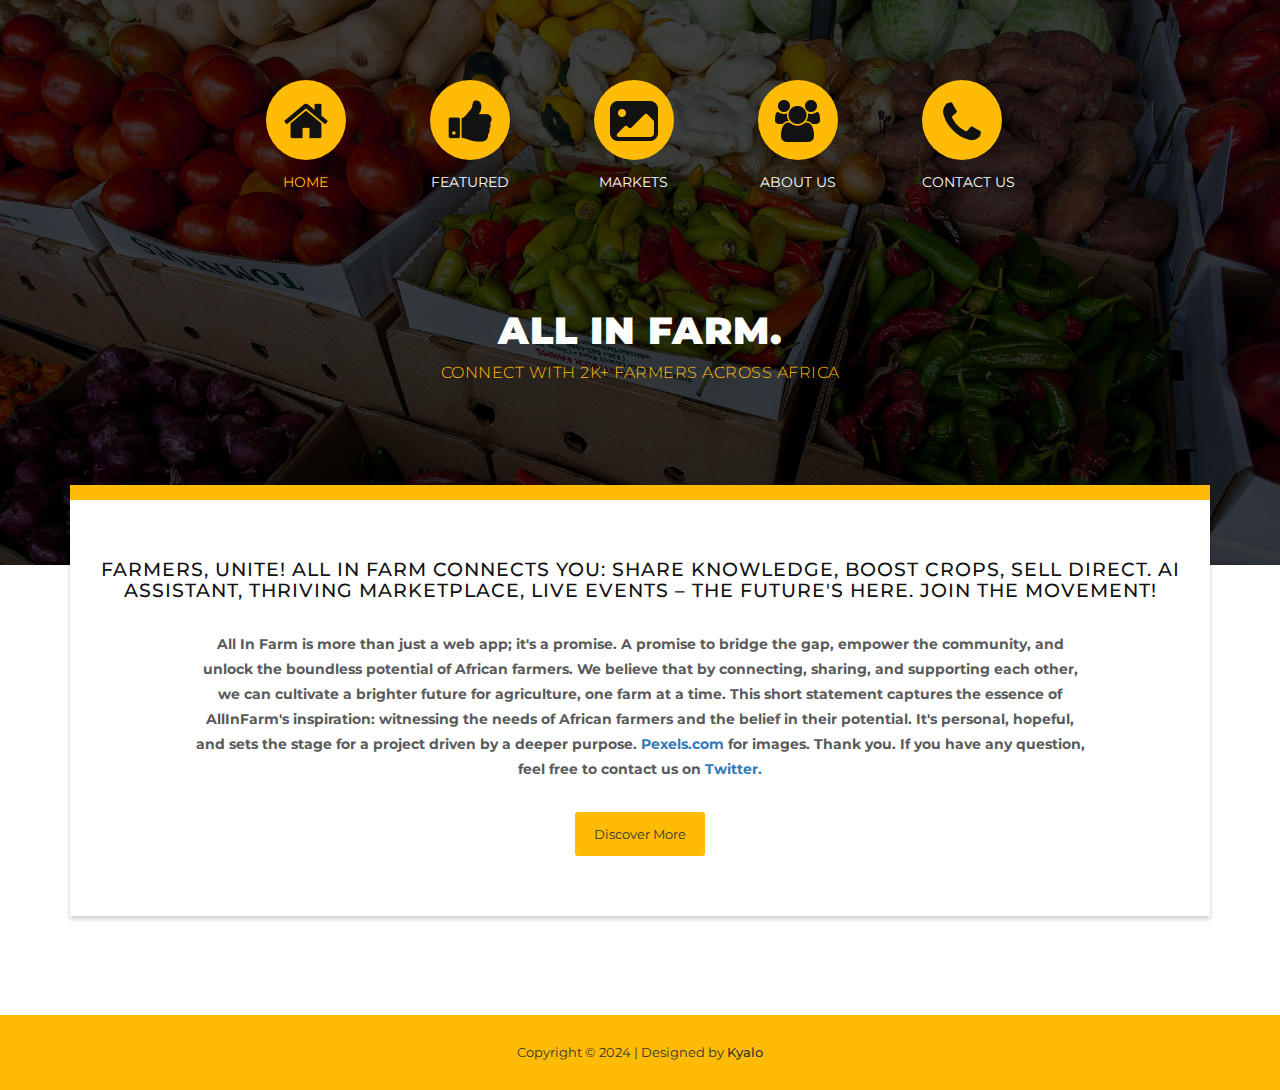
==== commit 206b253a: "copyright changes" ====
--- a/index.html
+++ b/index.html
@@ -28,7 +28,6 @@
               <span class="cd-marker item-1"></span>
               <ul>
                 <li class="selected"><a href="#0"><div class="image-icon"><img src="img/home-icon.png"></div><h6>Home</h6></a></li>
-                <li><a href="nav.html"><div class="image-icon"><img src="img/featured-icon.png"</div><h6>Sign Up</h6></a></li>
                 <li><a href="#0"><div class="image-icon"><img src="img/featured-icon.png"></div><h6>Featured</h6></a></li>
                 <li><a href="#0"><div class="image-icon"><img src="img/projects-icon.png"></div><h6>Markets</h6></a></li>
                 <li><a href="#0"><div class="image-icon"><img src="img/about-icon.png"></div><h6>About us</h6></a></li>
@@ -266,9 +265,9 @@
 
 
         <footer>
-          <p>Copyright &copy; 2024 Airkyalo.tech 
+          <p>Copyright &copy; 2024
                                 
-        	| Designed by <em>Kyalo & Joe</em></p>
+        	| Designed by <em>Kyalo</em></p>
         </footer>
     
         <script src="//ajax.googleapis.com/ajax/libs/jquery/1.11.2/jquery.min.js"></script>
@@ -279,4 +278,4 @@
         <script src="js/main.js"></script>
 
     </body>
-</html>
+</html>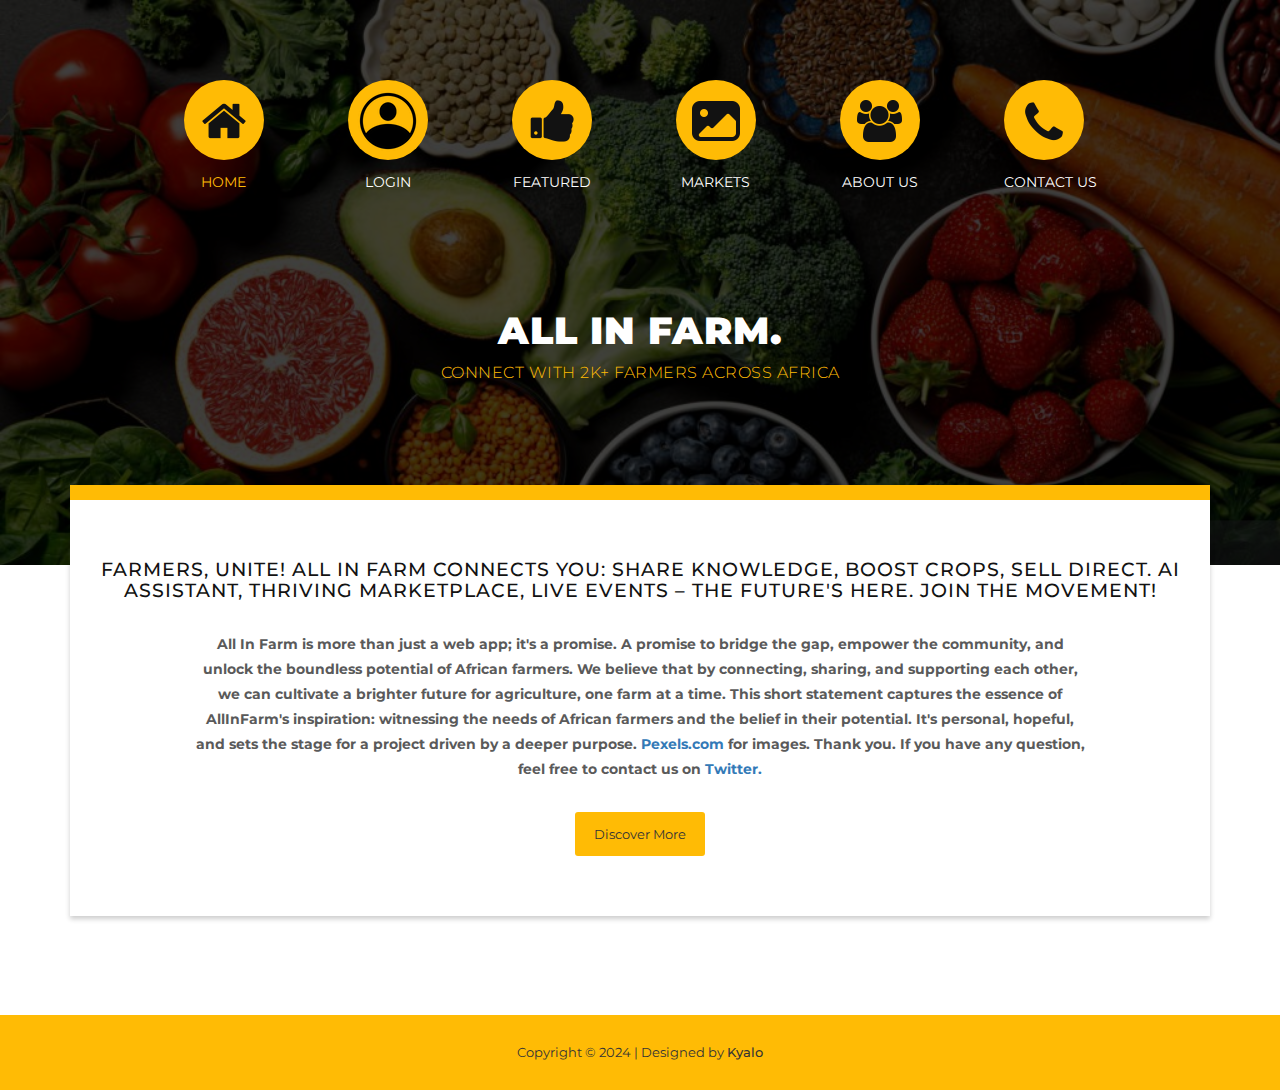
==== commit 00ad208d: "removes the home file" ====
--- a/index.html
+++ b/index.html
@@ -19,7 +19,7 @@
     <body>
         <div class="overlay"></div>
         <section class="top-part">
-          <img src="img/farm4.jpg" alt="Overlay Image">
+          <img src="istockphoto-1409236261-1024x1024.jpg" alt="Overlay Image">
         </section>
         <section class="cd-hero">
 
@@ -28,6 +28,7 @@
               <span class="cd-marker item-1"></span>
               <ul>
                 <li class="selected"><a href="#0"><div class="image-icon"><img src="img/home-icon.png"></div><h6>Home</h6></a></li>
+                <li><a href="#0"><div class="image-icon"><img src="img/prof1.png"></div><h6>Login</h6></a></li>
                 <li><a href="#0"><div class="image-icon"><img src="img/featured-icon.png"></div><h6>Featured</h6></a></li>
                 <li><a href="#0"><div class="image-icon"><img src="img/projects-icon.png"></div><h6>Markets</h6></a></li>
                 <li><a href="#0"><div class="image-icon"><img src="img/about-icon.png"></div><h6>About us</h6></a></li>
@@ -172,7 +173,7 @@
                           <div class="col-md-5">
                             <div class="right-about-text">
                               <h4><b>Who we are?</b></h4>
-                              <p>We are a passionate team dedicated to sustainable farming practices and delivering high-quality produce to our community. With a deep-rooted commitment to environmental stewardship and community engagement, we strive to cultivate a healthier and more resilient food system.</p>
+                              <p><b>We are a passionate team dedicated to sustainable farming practices and delivering high-quality produce to our community. With a deep-rooted commitment to environmental stewardship and community engagement, we strive to cultivate a healthier and more resilient food system.</b></p>
                               <div class="primary-button">
                                 <a href="#">Discover More</a>
                               </div>
@@ -183,10 +184,10 @@
                           <div class="col-md-7">
                             <div class="left-about-text">
                               <h4><b>What we do?</b></h4>
-                              <p>Sustainable Practices: We prioritize sustainable farming methods such as organic farming, crop rotation, and natural pest management to minimize our environmental footprint.
+                              <p><b>Sustainable Practices: We prioritize sustainable farming methods such as organic farming, crop rotation, and natural pest management to minimize our environmental footprint.
                                 Community Engagement: We actively engage with our local community through farm tours, educational workshops, and partnerships with local schools and organizations.
                                 Quality Assurance: We adhere to rigorous quality standards to ensure that our produce is of the highest quality, from seed to harvest to your table.
-                                Continuous Improvement: We are committed to ongoing learning and improvement, always seeking new ways to innovate and enhance our farming practices.</p>
+                                Continuous Improvement: We are committed to ongoing learning and improvement, always seeking new ways to innovate and enhance our farming practices.</b></p>
                               <div class="primary-button">
                                 <a href="#">Discover More</a>
                               </div>
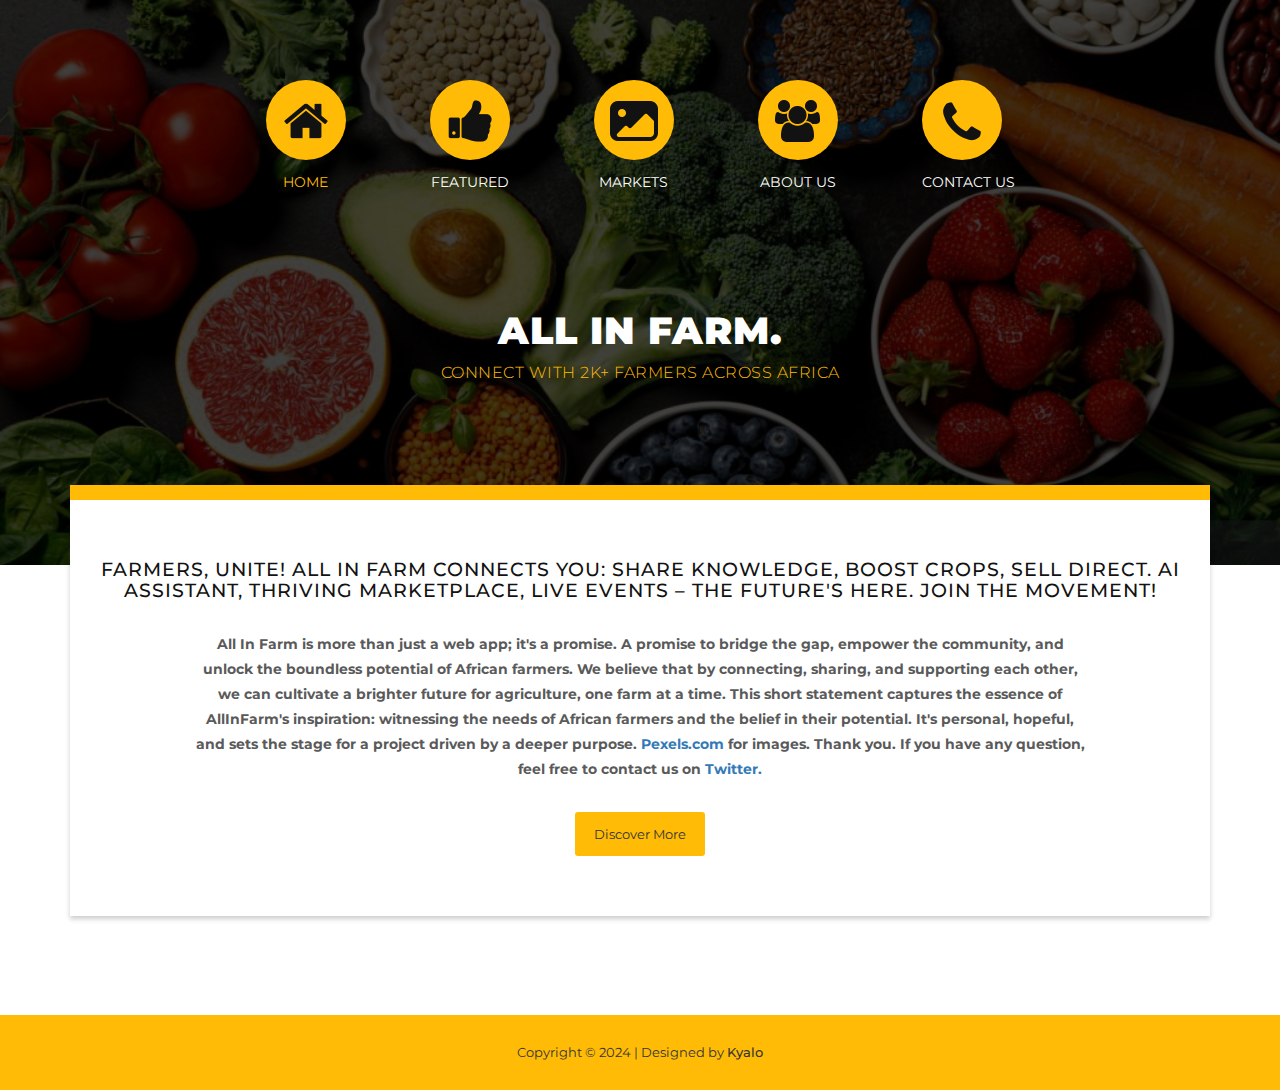
==== commit a1632c07: "new database file" ====
--- a/index.html
+++ b/index.html
@@ -28,7 +28,6 @@
               <span class="cd-marker item-1"></span>
               <ul>
                 <li class="selected"><a href="#0"><div class="image-icon"><img src="img/home-icon.png"></div><h6>Home</h6></a></li>
-                <li><a href="#0"><div class="image-icon"><img src="img/prof1.png"></div><h6>Login</h6></a></li>
                 <li><a href="#0"><div class="image-icon"><img src="img/featured-icon.png"></div><h6>Featured</h6></a></li>
                 <li><a href="#0"><div class="image-icon"><img src="img/projects-icon.png"></div><h6>Markets</h6></a></li>
                 <li><a href="#0"><div class="image-icon"><img src="img/about-icon.png"></div><h6>About us</h6></a></li>
@@ -279,4 +278,4 @@
         <script src="js/main.js"></script>
 
     </body>
-</html>+</html>
